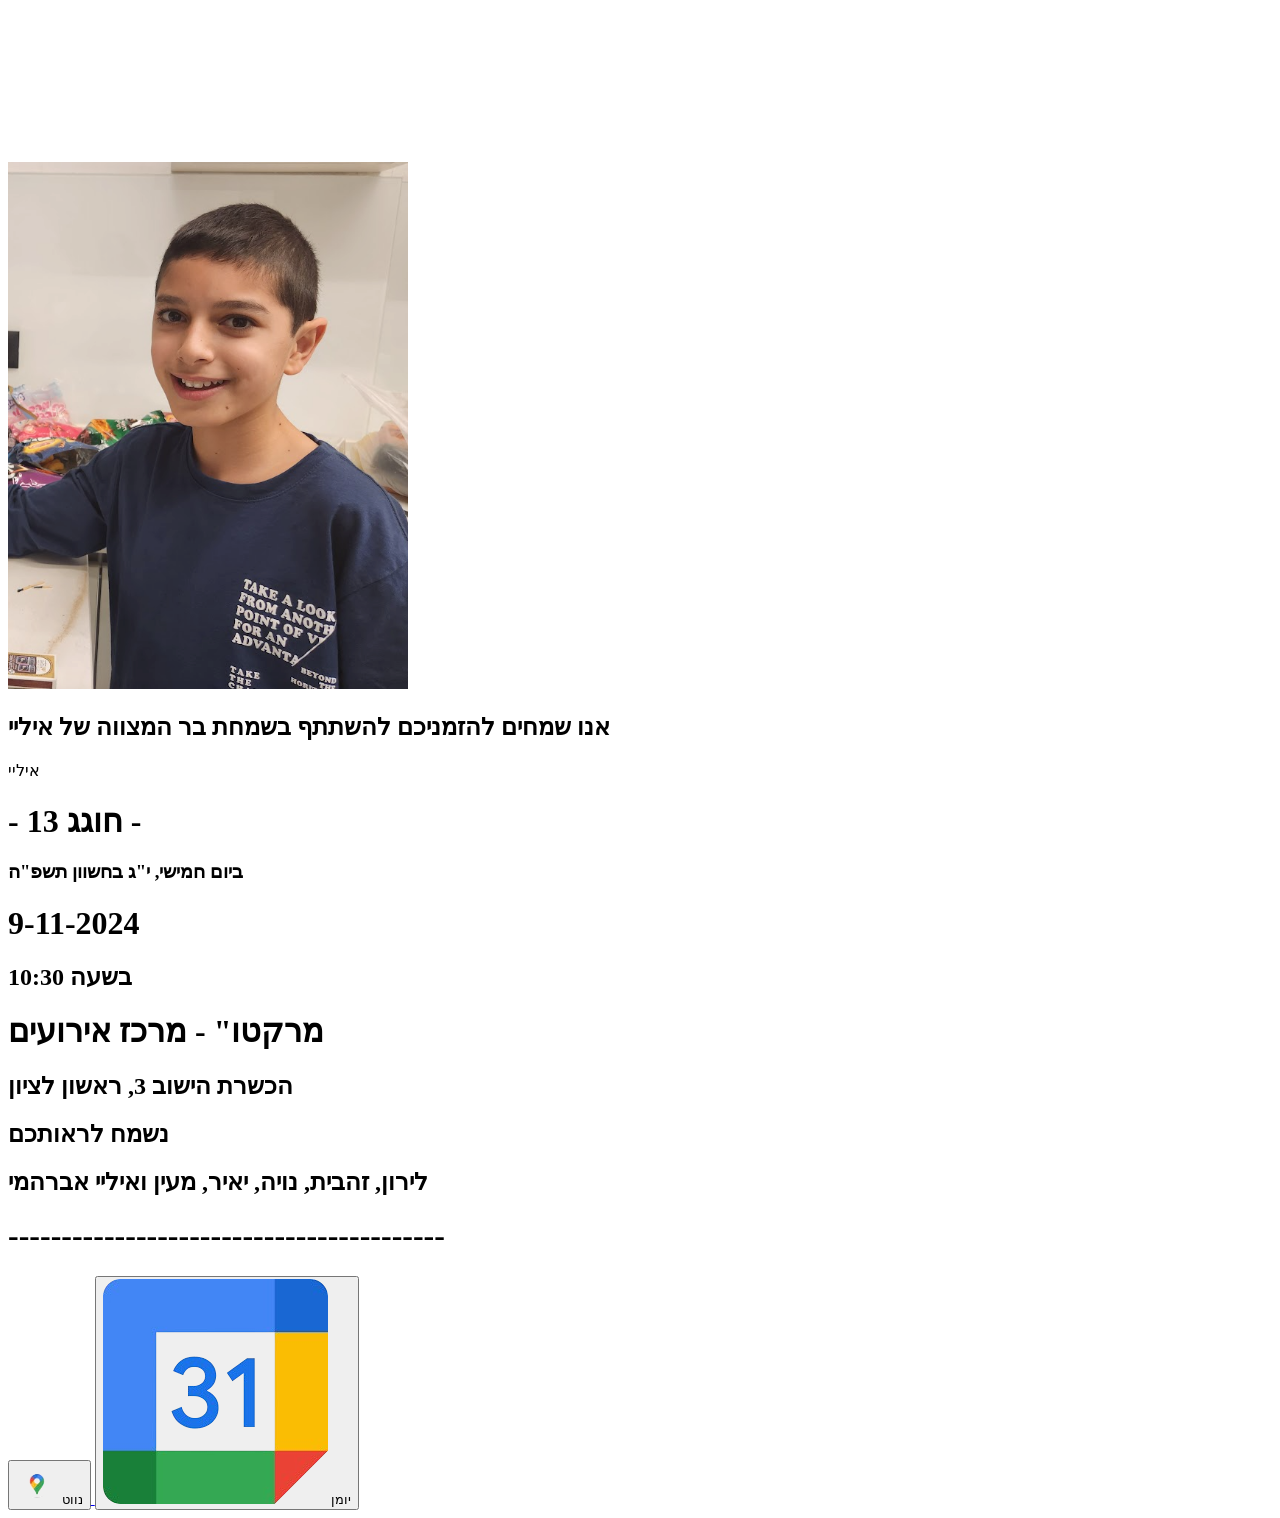
==== index.html @ d5a054e6 "Add files via upload" ====
<!DOCTYPE html>
<html lang="en">
<head>
    <meta charset="UTF-8">
    <meta name="viewport" content="width=device-width, initial-scale=1.0">
    <title>איליי בר מצווה</title>
    <link rel="stylesheet" href="try.css">
</head>
<body>
    <canvas id="canvas"></canvas>
    
    <div class="content">
        <img src="ilay.png" width="400px">
        <h2>אנו שמחים להזמניכם להשתתף בשמחת בר המצווה של איליי</h2>
        <p>איליי</p>
        <h1 id="blue">- חוגג 13 -</h1>
        <h3>ביום חמישי, י"ג בחשוון תשפ"ה</h3>
        <h1 id="blue">9-11-2024</h1>
        <h2>בשעה 10:30</h2>
        <h1 id="blue">מרקטו" - מרכז אירועים</h1>
        <h2>הכשרת הישוב 3, ראשון לציון</h2>
        <h2>נשמח לראותכם</h2>
        <h2 id="blue2">לירון, זהבית, נויה, יאיר, מעין ואיליי אברהמי</h2>
        <h1>-----------------------------------------</h1>

        <div class="center-buttons">
            <a href="https://www.waze.com/he/live-map/directions/%D7%A8%D7%90%D7%A9%D7%95%D7%9F-%D7%9C%D7%A6%D7%99%D7%95%D7%9F?to=place.ws.il.4154.3" target="_blank">
                <button class="transparent-button">
                    <img src="Screenshot_2024-09-12_at_18.56.31-removebg-preview.png" alt="Icon" class="button-icon">
                    נווט
                </button>
            </a>

            <button class="transparent-button">
                <img src="images__2_-removebg-preview.png" alt="Icon" class="button-icon">
                יומן
            </button>
        </div>
    </div>

    <script src="try.js"></script>
  
</body>
<script src="try.js"></script>
</html>
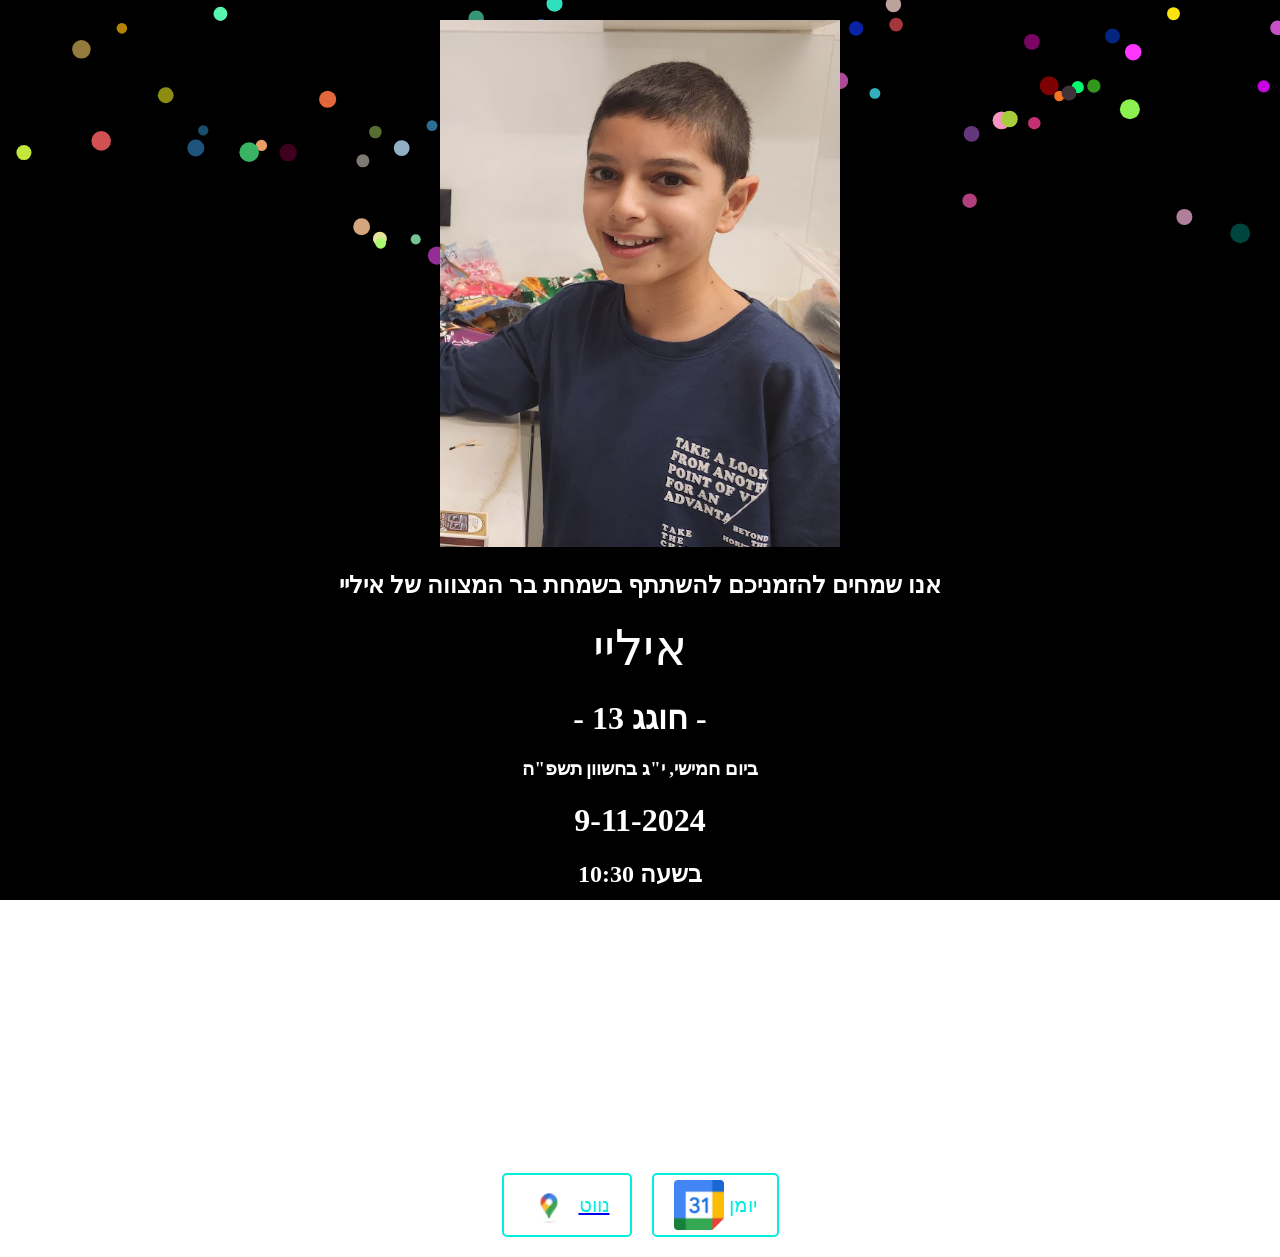
==== commit 171271d3: "Update index.html" ====
--- a/index.html
+++ b/index.html
@@ -4,7 +4,7 @@
     <meta charset="UTF-8">
     <meta name="viewport" content="width=device-width, initial-scale=1.0">
     <title>איליי בר מצווה</title>
-    <link rel="stylesheet" href="try.css">
+    <link rel="stylesheet" href="index.css">
 </head>
 <body>
     <canvas id="canvas"></canvas>
@@ -38,8 +38,8 @@
         </div>
     </div>
 
-    <script src="try.js"></script>
+    <script src="index.js"></script>
   
 </body>
 <script src="try.js"></script>
-</html>+</html>
--- a/index.css
+++ b/index.css
@@ -0,0 +1,57 @@
+body, html {
+    margin: 0;
+    padding: 0;
+    height: 100%;
+}
+
+#canvas {
+    position: fixed; /* הופך את ה-canvas לקבוע ביחס למסך */
+    top: 0;
+    left: 0;
+    width: 100%;
+    height: 100%;
+    z-index: -1; /* מציב את ה-canvas מאחורי שאר התוכן */
+}
+
+.content {
+    position: relative;
+    z-index: 1; /* התוכן מופיע מעל ה-canvas */
+    text-align: center;
+    color: white;
+    padding: 20px;
+}
+
+.center-buttons {
+    display: flex; /* ממקם את הכפתורים זה ליד זה */
+    justify-content: center; /* מרכז את הכפתורים */
+    gap: 20px; /* רווח בין הכפתורים */
+    margin-top: 20px;
+}
+
+.transparent-button {
+    background-color: transparent; /* הכפתור שקוף */
+    border: 2px solid rgb(5, 237, 222); /* מסגרת בצבע המבוקש */
+    color: rgb(5, 237, 222); /* צבע הטקסט */
+    padding: 5px 20px; /* מרווחים פנימיים בתוך הכפתור */
+    font-size: 20px; /* גודל הטקסט */
+    display: flex; /* מסדר את התמונה והטקסט זה לצד זה */
+    align-items: center; /* יישור אנכי של התמונה והטקסט */
+    cursor: pointer; /* הופך את הסמן ליד כאשר עובר על הכפתור */
+    border-radius: 5px; /* עיגול קל של הפינות */
+    transition: all 0.3s ease; /* אנימציה לשינויים בעת hover */
+}
+
+.transparent-button:hover {
+    background-color: rgba(5, 237, 222, 0.1); /* שינוי רקע על hover */
+}
+
+.button-icon {
+    width: 50px; /* רוחב התמונה */
+    height: 50px; /* גובה התמונה */
+    margin-right: 5px; /* רווח בין התמונה לטקסט */
+}
+p{
+    font-size: 50px; /* מגדיל את גודל הטקסט בתוך אלמנט ה-p */
+    margin: 10px;      /* מוסיף מרווח חיצוני */
+
+}
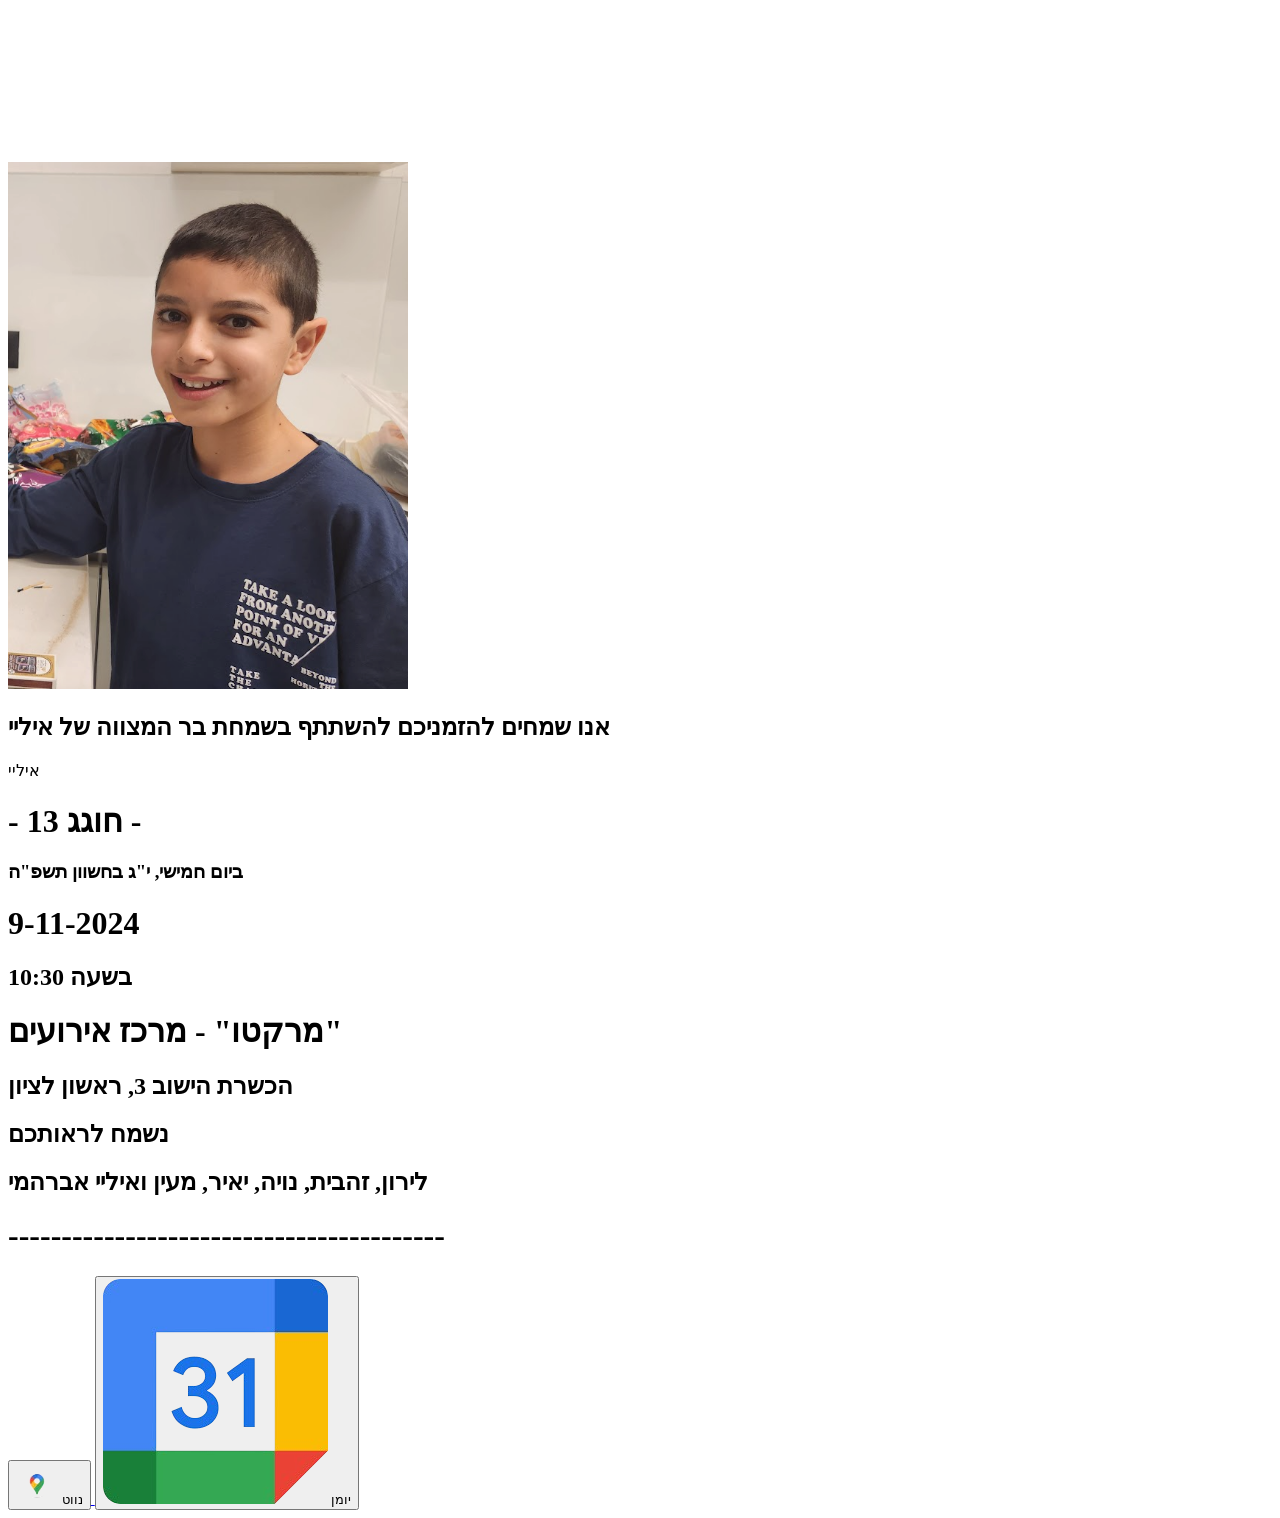
==== commit 6dcbf025: "Update index.html" ====
--- a/index.html
+++ b/index.html
@@ -4,7 +4,7 @@
     <meta charset="UTF-8">
     <meta name="viewport" content="width=device-width, initial-scale=1.0">
     <title>איליי בר מצווה</title>
-    <link rel="stylesheet" href="index.css">
+    <link rel="stylesheet" href="try.css">
 </head>
 <body>
     <canvas id="canvas"></canvas>
@@ -17,28 +17,29 @@
         <h3>ביום חמישי, י"ג בחשוון תשפ"ה</h3>
         <h1 id="blue">9-11-2024</h1>
         <h2>בשעה 10:30</h2>
-        <h1 id="blue">מרקטו" - מרכז אירועים</h1>
+        <h1 id="blue">מרקטו" - מרכז אירועים"</h1>
         <h2>הכשרת הישוב 3, ראשון לציון</h2>
         <h2>נשמח לראותכם</h2>
         <h2 id="blue2">לירון, זהבית, נויה, יאיר, מעין ואיליי אברהמי</h2>
         <h1>-----------------------------------------</h1>
 
         <div class="center-buttons">
-            <a href="https://www.waze.com/he/live-map/directions/%D7%A8%D7%90%D7%A9%D7%95%D7%9F-%D7%9C%D7%A6%D7%99%D7%95%D7%9F?to=place.ws.il.4154.3" target="_blank">
+            <a href="https://ul.waze.com/ul?place=ChIJ0w6YzOSzAhURtwOg1-bra3Y&ll=31.98968920%2C34.76816920&navigate=yes&utm_campaign=default&utm_source=waze_website&utm_medium=lm_share_location" target="_blank">
                 <button class="transparent-button">
                     <img src="Screenshot_2024-09-12_at_18.56.31-removebg-preview.png" alt="Icon" class="button-icon">
                     נווט
                 </button>
             </a>
-
-            <button class="transparent-button">
-                <img src="images__2_-removebg-preview.png" alt="Icon" class="button-icon">
-                יומן
-            </button>
+            <a href="https://calendar.app.google/seZpxT9B9AtMFYFa9" target="_blank">
+                <button class="transparent-button">
+                    <img src="images__2_-removebg-preview.png" alt="Icon" class="button-icon">
+                    יומן
+                </button>
+            </a>
         </div>
     </div>
 
-    <script src="index.js"></script>
+    <script src="try.js"></script>
   
 </body>
 <script src="try.js"></script>
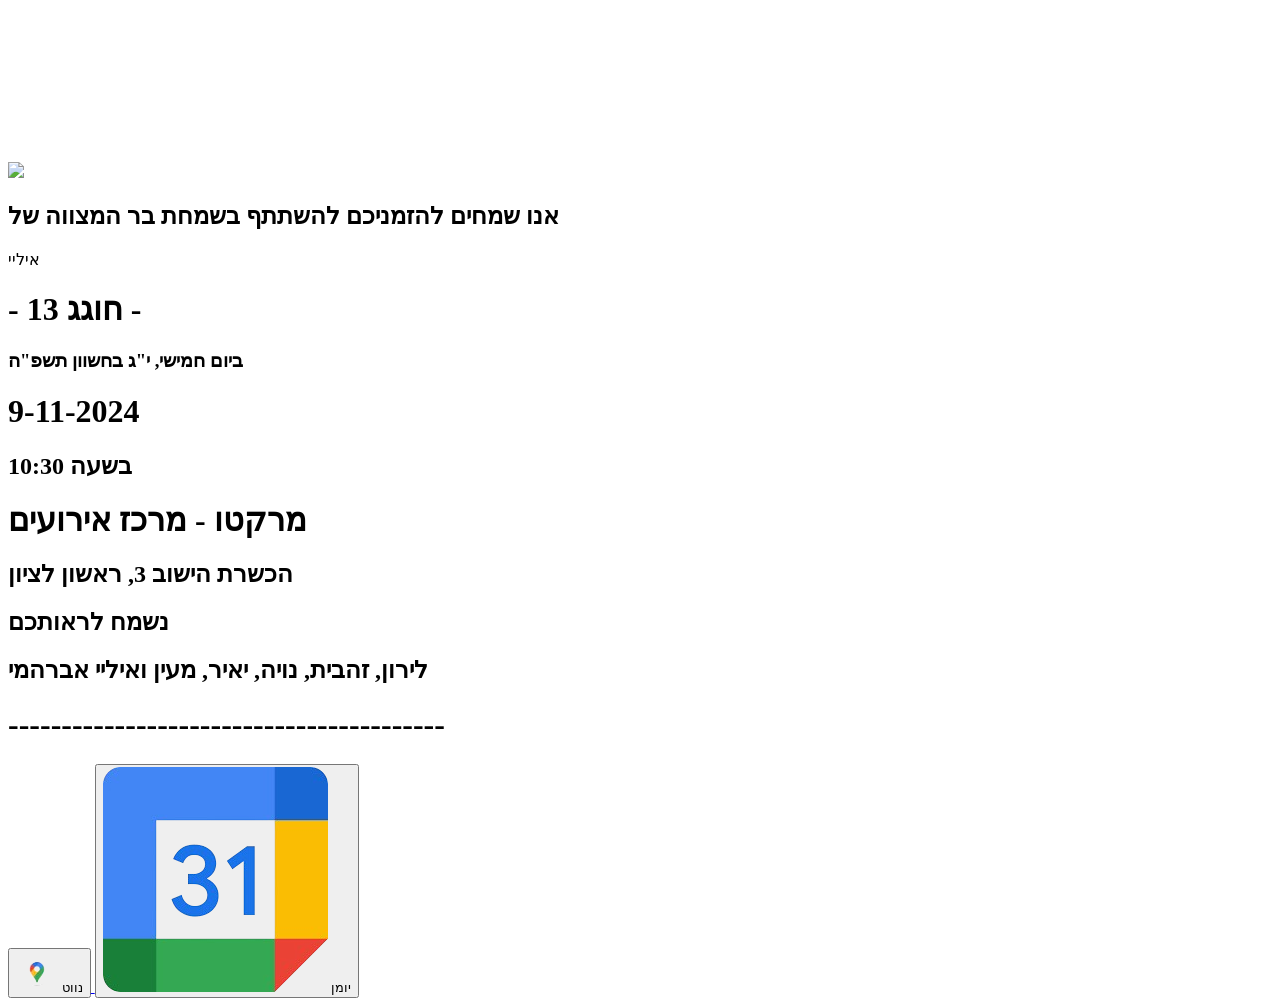
==== commit f576af1f: "Update index.html" ====
--- a/index.html
+++ b/index.html
@@ -10,14 +10,14 @@
     <canvas id="canvas"></canvas>
     
     <div class="content">
-        <img src="ilay.png" width="400px">
-        <h2>אנו שמחים להזמניכם להשתתף בשמחת בר המצווה של איליי</h2>
+        <img src="Ilay_profile_squre.jpeg" width="400px">
+        <h2>אנו שמחים להזמניכם להשתתף בשמחת בר המצווה של</h2>
         <p>איליי</p>
         <h1 id="blue">- חוגג 13 -</h1>
         <h3>ביום חמישי, י"ג בחשוון תשפ"ה</h3>
         <h1 id="blue">9-11-2024</h1>
         <h2>בשעה 10:30</h2>
-        <h1 id="blue">מרקטו" - מרכז אירועים"</h1>
+        <h1 id="blue">מרקטו - מרכז אירועים</h1>
         <h2>הכשרת הישוב 3, ראשון לציון</h2>
         <h2>נשמח לראותכם</h2>
         <h2 id="blue2">לירון, זהבית, נויה, יאיר, מעין ואיליי אברהמי</h2>
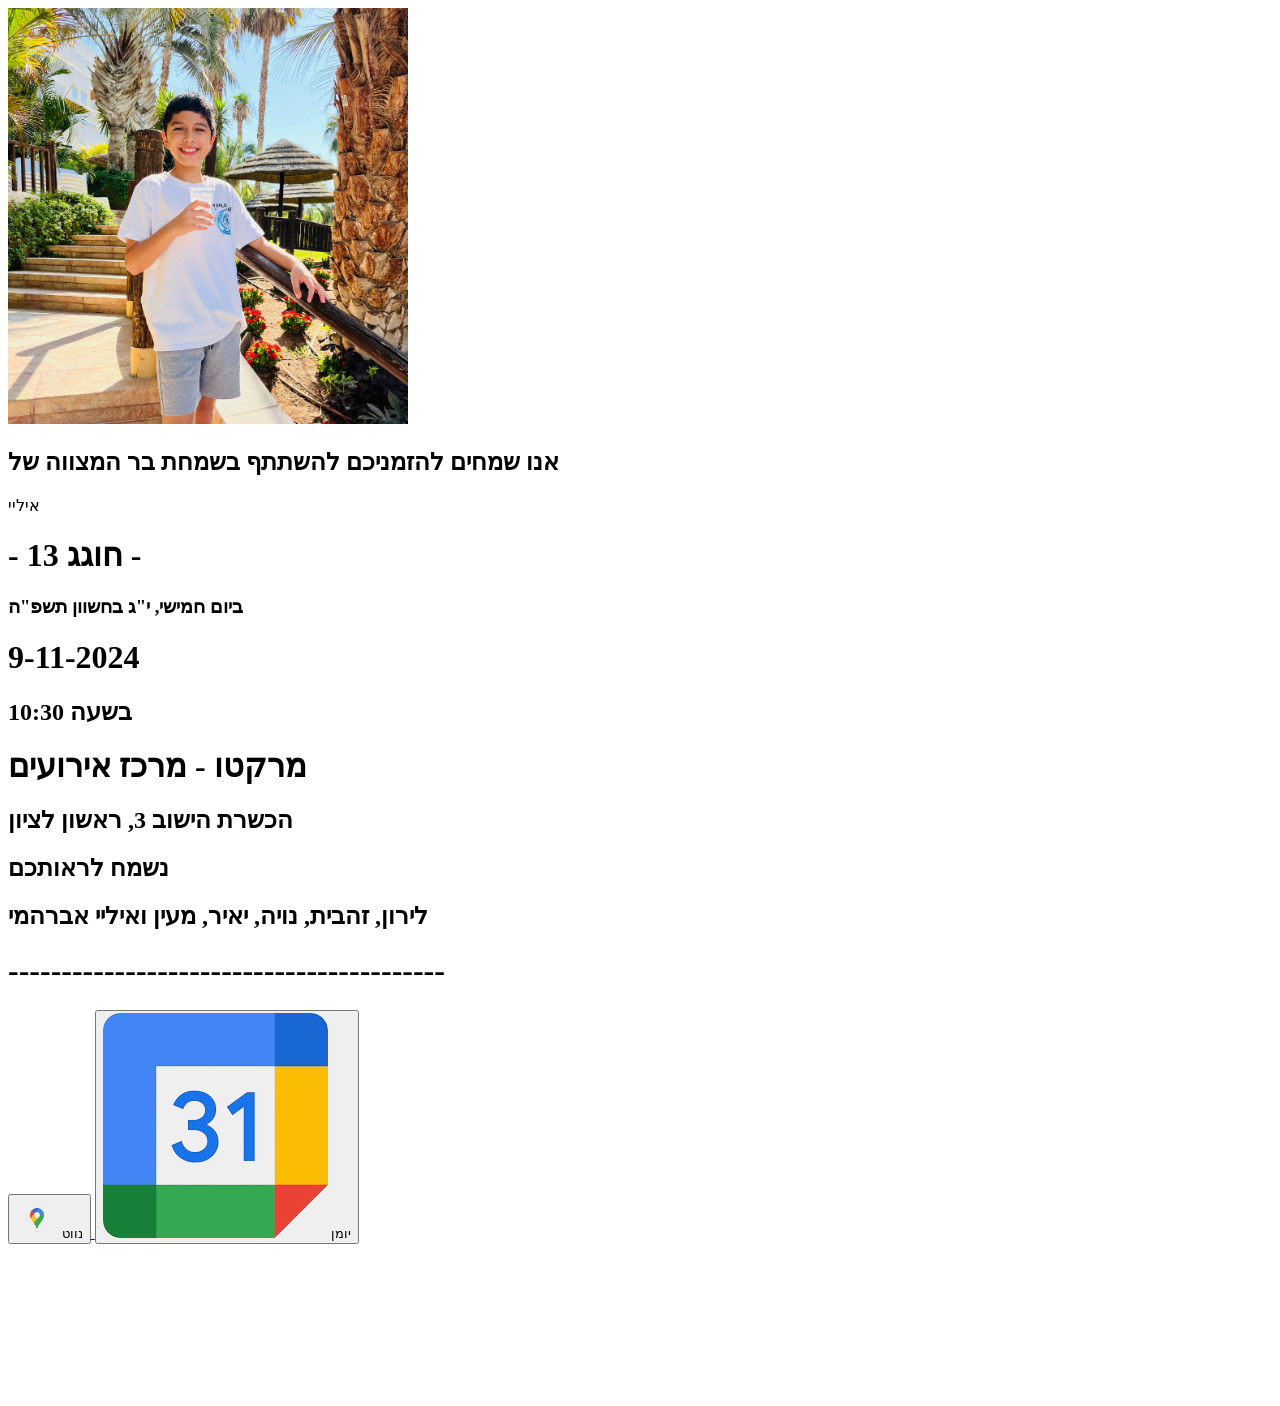
==== commit a0df3fa1: "Update index.html" ====
--- a/index.html
+++ b/index.html
@@ -7,7 +7,7 @@
     <link rel="stylesheet" href="try.css">
 </head>
 <body>
-    <canvas id="canvas"></canvas>
+    <!-- <canvas id="canvas"></canvas> -->
     
     <div class="content">
         <img src="Ilay_profile_squre.jpeg" width="400px">
@@ -38,6 +38,8 @@
             </a>
         </div>
     </div>
+    
+    <canvas id="canvas"></canvas>
 
     <script src="try.js"></script>
   
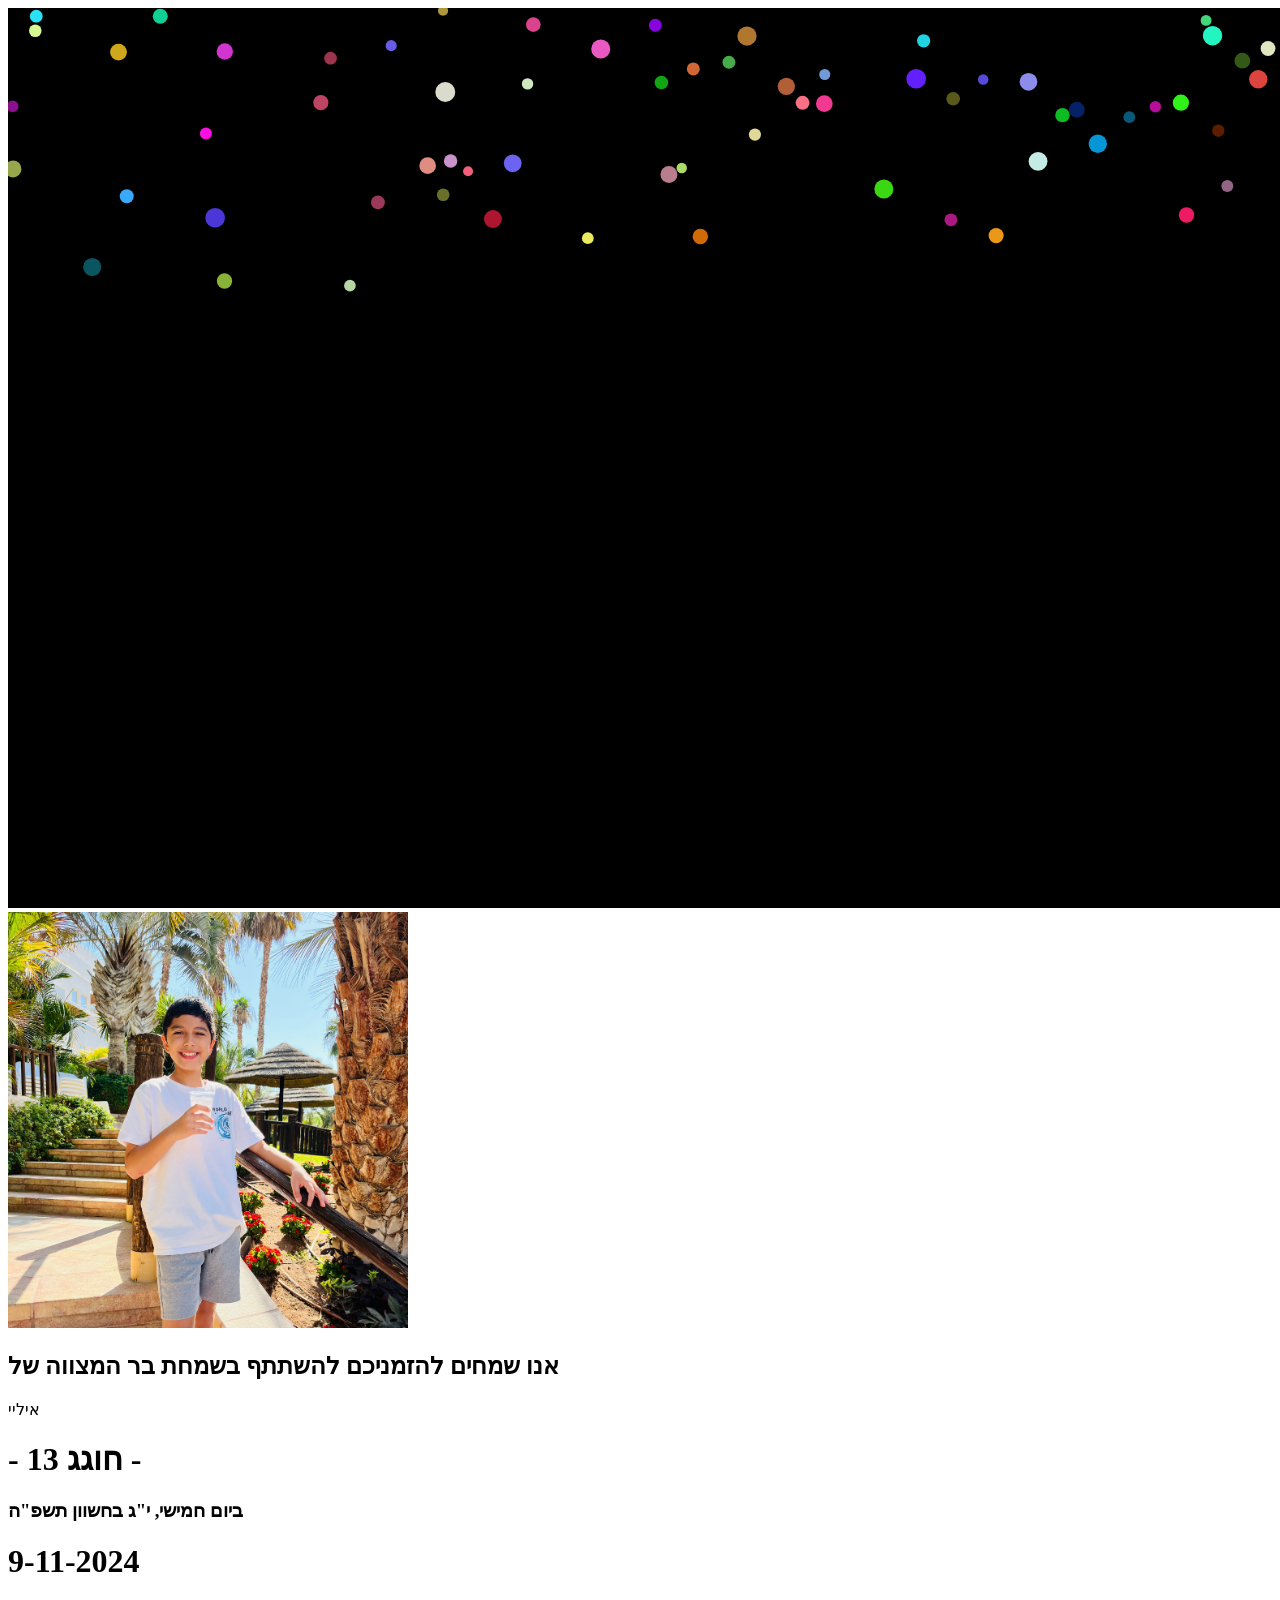
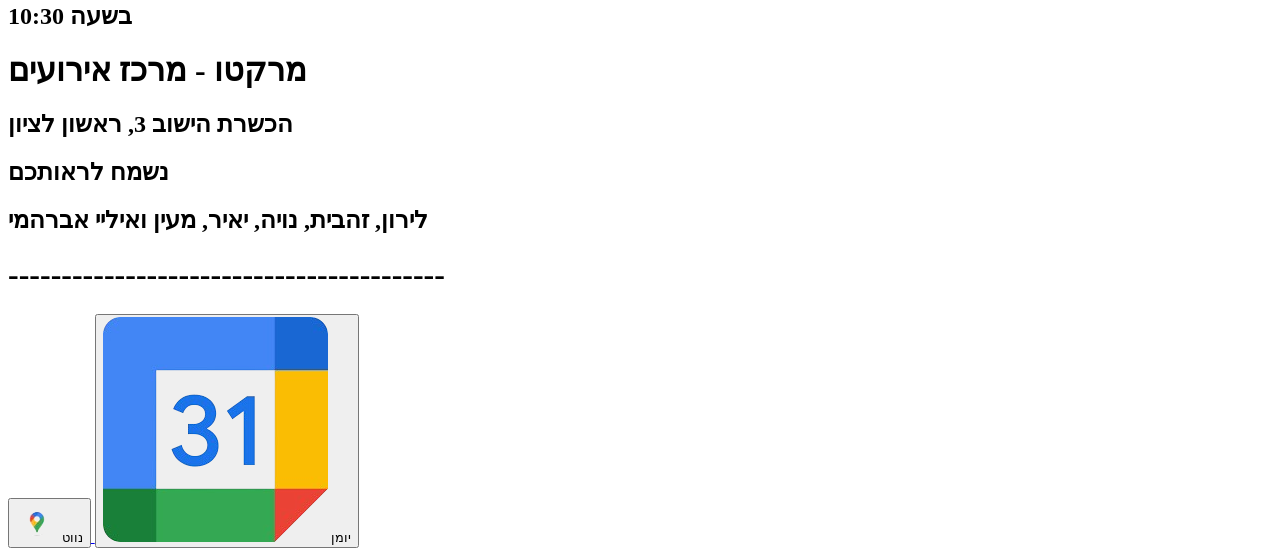
==== commit 4a88e799: "Update index.html" ====
--- a/index.html
+++ b/index.html
@@ -7,7 +7,7 @@
     <link rel="stylesheet" href="try.css">
 </head>
 <body>
-    <!-- <canvas id="canvas"></canvas> -->
+    <canvas id="canvas"></canvas>
     
     <div class="content">
         <img src="Ilay_profile_squre.jpeg" width="400px">
@@ -39,10 +39,8 @@
         </div>
     </div>
     
-    <canvas id="canvas"></canvas>
 
-    <script src="try.js"></script>
+    <script src="index.js"></script>
   
 </body>
-<script src="try.js"></script>
 </html>
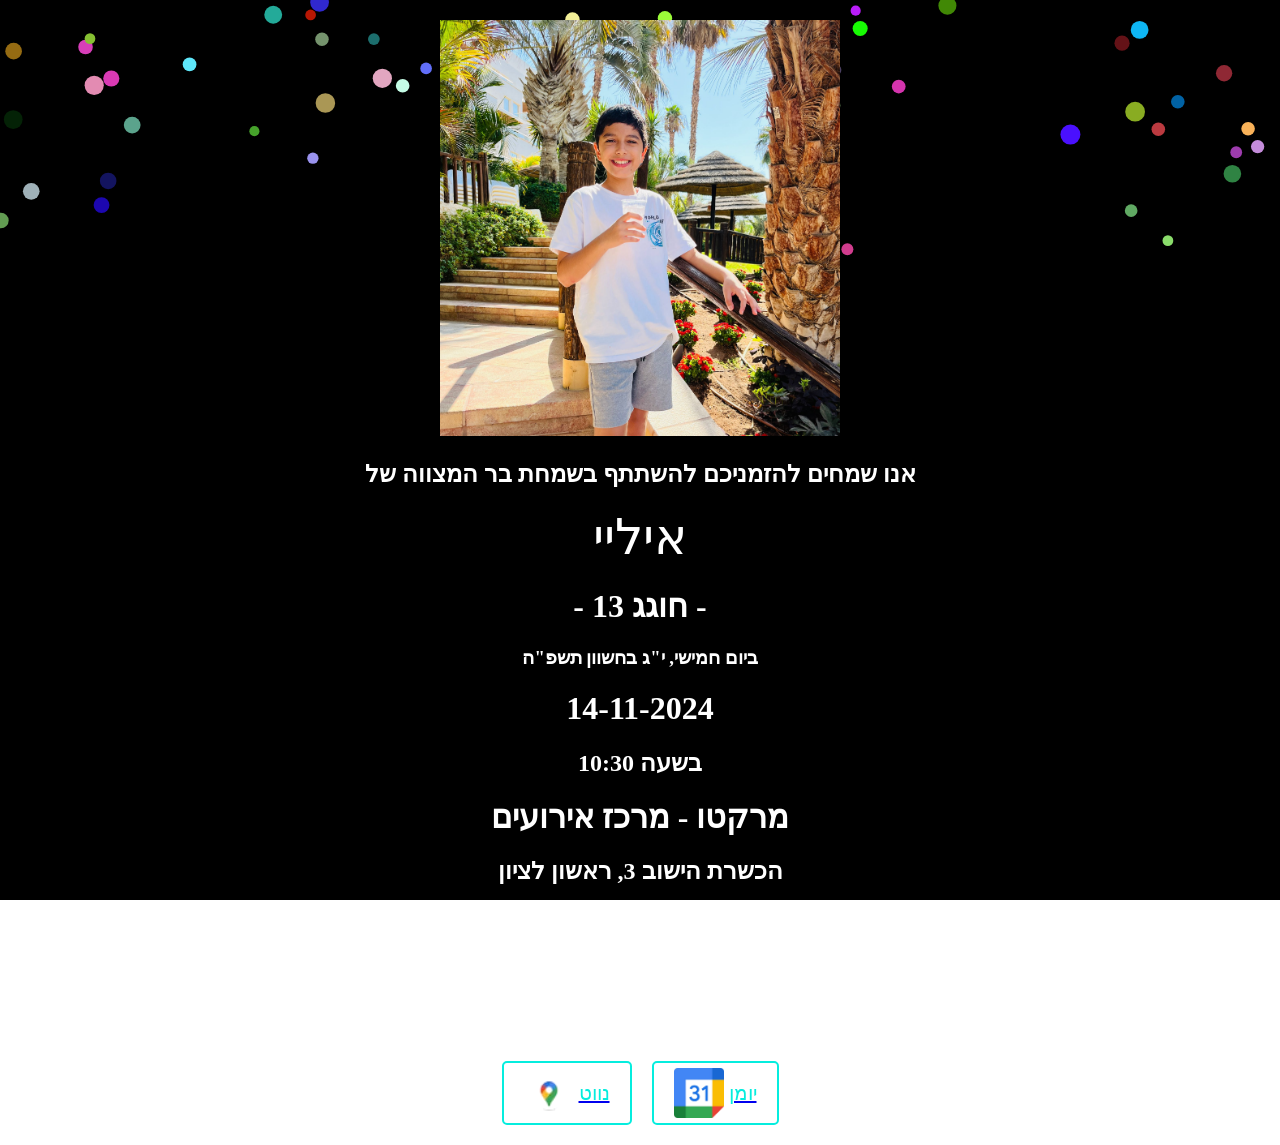
==== commit 20705586: "Update index.html" ====
--- a/index.html
+++ b/index.html
@@ -3,6 +3,7 @@
 <head>
     <meta charset="UTF-8">
     <meta name="viewport" content="width=device-width, initial-scale=1.0">
+    <link rel="icon" type="image/x-icon" href="favicon.ico">
     <title>איליי בר מצווה</title>
     <link rel="stylesheet" href="try.css">
 </head>
@@ -15,7 +16,7 @@
         <p>איליי</p>
         <h1 id="blue">- חוגג 13 -</h1>
         <h3>ביום חמישי, י"ג בחשוון תשפ"ה</h3>
-        <h1 id="blue">9-11-2024</h1>
+        <h1 id="blue">14-11-2024</h1>
         <h2>בשעה 10:30</h2>
         <h1 id="blue">מרקטו - מרכז אירועים</h1>
         <h2>הכשרת הישוב 3, ראשון לציון</h2>
@@ -43,4 +44,5 @@
     <script src="index.js"></script>
   
 </body>
+<!-- <script src="try.js"></script> -->
 </html>
--- a/try.css
+++ b/try.css
@@ -0,0 +1,57 @@
+body, html {
+    margin: 0;
+    padding: 0;
+    height: 100%;
+}
+
+#canvas {
+    position: fixed; /* הופך את ה-canvas לקבוע ביחס למסך */
+    top: 0;
+    left: 0;
+    width: 100%;
+    height: 100%;
+    z-index: -1; /* מציב את ה-canvas מאחורי שאר התוכן */
+}
+
+.content {
+    position: relative;
+    z-index: 1; /* התוכן מופיע מעל ה-canvas */
+    text-align: center;
+    color: white;
+    padding: 20px;
+}
+
+.center-buttons {
+    display: flex; /* ממקם את הכפתורים זה ליד זה */
+    justify-content: center; /* מרכז את הכפתורים */
+    gap: 20px; /* רווח בין הכפתורים */
+    margin-top: 20px;
+}
+
+.transparent-button {
+    background-color: transparent; /* הכפתור שקוף */
+    border: 2px solid rgb(5, 237, 222); /* מסגרת בצבע המבוקש */
+    color: rgb(5, 237, 222); /* צבע הטקסט */
+    padding: 5px 20px; /* מרווחים פנימיים בתוך הכפתור */
+    font-size: 20px; /* גודל הטקסט */
+    display: flex; /* מסדר את התמונה והטקסט זה לצד זה */
+    align-items: center; /* יישור אנכי של התמונה והטקסט */
+    cursor: pointer; /* הופך את הסמן ליד כאשר עובר על הכפתור */
+    border-radius: 5px; /* עיגול קל של הפינות */
+    transition: all 0.3s ease; /* אנימציה לשינויים בעת hover */
+}
+
+.transparent-button:hover {
+    background-color: rgba(5, 237, 222, 0.1); /* שינוי רקע על hover */
+}
+
+.button-icon {
+    width: 50px; /* רוחב התמונה */
+    height: 50px; /* גובה התמונה */
+    margin-right: 5px; /* רווח בין התמונה לטקסט */
+}
+p{
+    font-size: 50px; /* מגדיל את גודל הטקסט בתוך אלמנט ה-p */
+    margin: 10px;      /* מוסיף מרווח חיצוני */
+
+}
